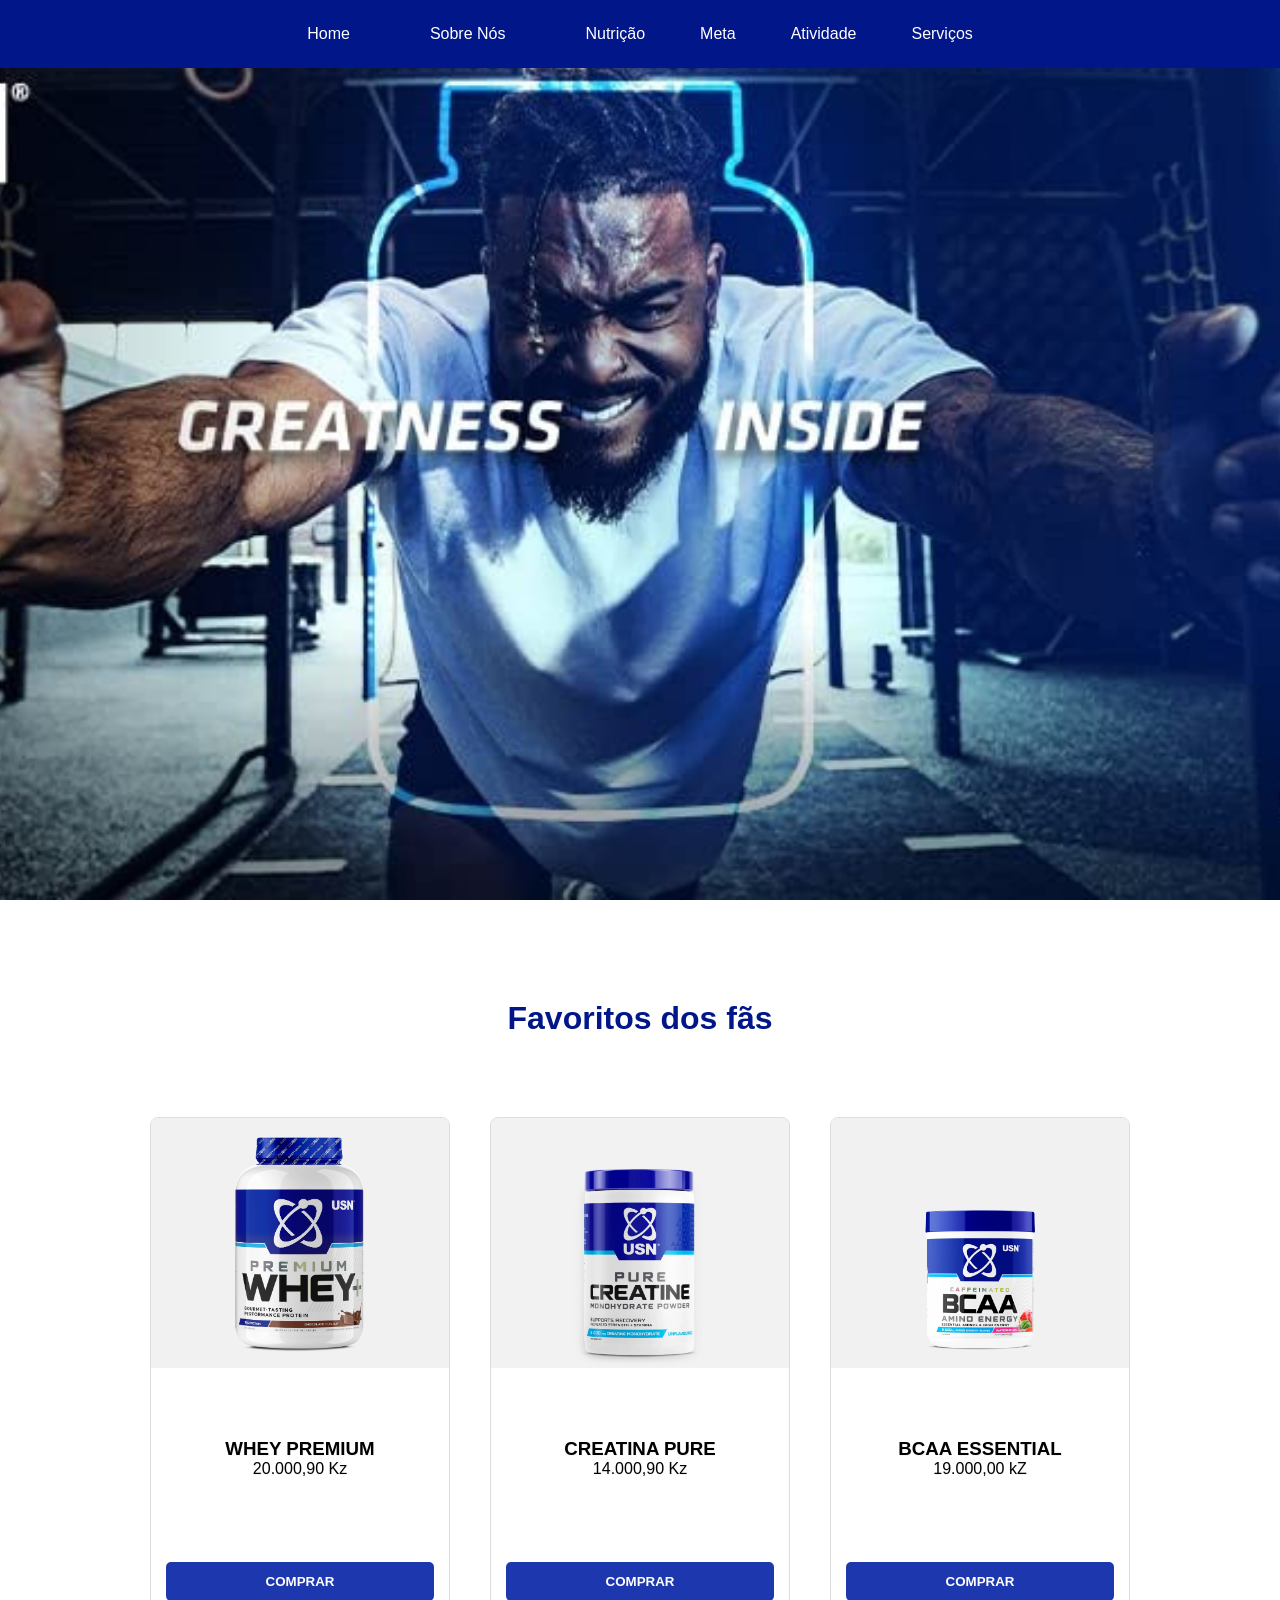
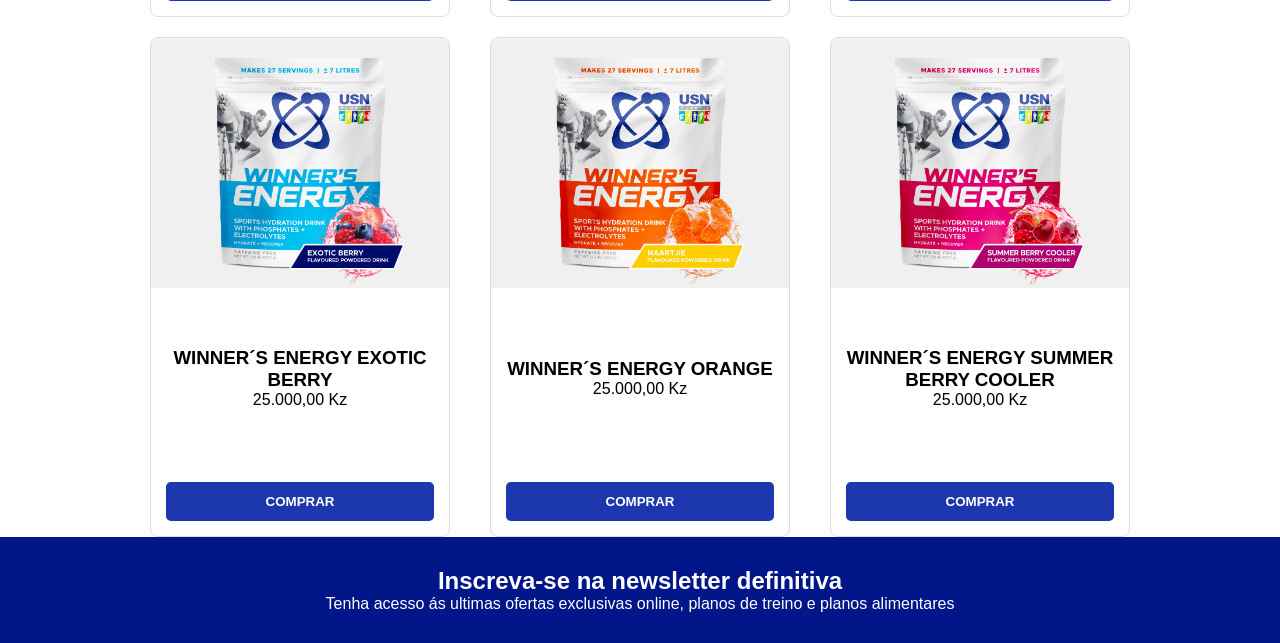
==== index.html @ 667859dd "ADICIONEI NOVOS ARQUIVOS NA PASTA" ====
<!DOCTYPE html>
<html lang="pt-br">

<head>
    <meta charset="UTF-8">
    <link rel="stylesheet" href="style.css">
    <meta name="viewport" content="width=device-width, initial-scale=1.0">
    <title>Stander</title>
</head>
<header class="cabecalho">

    <nav class="menu">

        <ul>
            <li><a href="#">Home</a>
            <li>
            <li><a href="#">Sobre Nós</a>
            <li>
            <li><a href="#">Nutrição</a></li>
            <li><a href="#">Meta</a></li>
            <li><a href="#">Atividade</a></li>
            <li><a href="#">Serviços</a></li>

        </ul>
    </nav>

</header>
<div class="capa">
    <img src="img/t.jpg" alt="">

</div>

<body>

    <main>


        <h1 class="titulo"> Favoritos dos fãs </h1>
        <section class="container-produtos">
            <!-- Repita este bloco 6 vezes -->

            <div class="card">
                <img src="img/USN-whey-plus-protein-4.41lbs-choc.webp" alt="Suplemento">
                <div class="card-content">
                    <h3>WHEY PREMIUM</h3>
                    <p> 20.000,90 Kz</p>
                </div>
                <button class="btn-comprar"> <a class="link" target="_blank" href="card/whey.html"> Comprar</a></button>
            </div>


            <div class="card">
                <img src="img/cretina.webp" alt="Suplemento">
                <div class="card-content">
                    <h3>CREATINA PURE</h3>
                    <p>14.000,90 Kz</p>
                </div>
                <button class="btn-comprar "><a class="link" target="_blank"
                        href="card/creatina.html">Comprar</a></button>
            </div>


            <div class="card">
                <img src="img/USN-bcaa-essential-amino-energy-400g-watermelon.webp" alt="Suplemento">
                <div class="card-content">
                    <h3>BCAA ESSENTIAL</h3>
                    <p> 19.000,00 kZ</p>
                </div>
                <button class="btn-comprar"><a class="link" target="_blank" href="card/bcaa.html">Comprar</a></button>
            </div>


            <div class="card">
                <img src="img/energetico 1.webp" alt="Suplemento">
                <div class="card-content">
                    <h3>WINNER´S ENERGY EXOTIC BERRY </h3>
                    <p>25.000,00 Kz</p>
                </div>
                <button class="btn-comprar"><a class="link" target="_blank" href="card/winner.html">Comprar</a></button>
            </div>

            <div class="card">
                <img src="img/energetico2.webp" alt="Suplemento">
                <div class="card-content">
                    <h3>WINNER´S ENERGY ORANGE</h3>
                    <p>25.000,00 Kz</p>
                </div>
                <button class="btn-comprar"><a class="link" target="_blank" href="card/winner.html">Comprar</a></button>
            </div>

            <div class="card">
                <img src="img/energetico3.webp" alt="Suplemento">
                <div class="card-content">
                    <h3>WINNER´S ENERGY SUMMER BERRY COOLER</h3>
                    <p>25.000,00 Kz</p>
                </div>
                <button class="btn-comprar"><a class="link" target="_blank" href="card/winner.html">Comprar</a></button>
            </div>
            <!-- ... -->
        </section>
    </main>
    <footer>
        <h2>Inscreva-se na newsletter definitiva</h2>
        <p>Tenha acesso ás ultimas ofertas exclusivas online, planos de treino e planos alimentares</p>

    </footer>
</body>

</html>
---- style.css ----
/* RESET GLOBAL: Remove espaços padrões do navegador e define o cálculo de largura */
* {
    box-sizing: border-box;
    /* Faz com que padding e border não aumentem o tamanho do elemento */
    margin: 0;
    padding: 0;
    font-family: 'Roboto', sans-serif;
}

.cabecalho {
    position: fixed;
    top: 0;
    left: 0;
    width: 100%;
    /* Garante que o menu atravesse a tela toda */
    z-index: 1000;
    /* REMOVIDO o "px" - agora funciona! */
}

/* --- MENU DE NAVEGAÇÃO --- */
.menu {
    background-color: #001689;

    /* Cor de fundo escura */

}

.menu ul {
    display: flex;
    /* Coloca os itens da lista lado a lado */
    justify-content: center;
    /* Centraliza os links horizontalmente */
    align-items: center;
    /* Alinha verticalmente no centro */
    gap: 25px;
    /* Espaço entre cada link */
    list-style: none;
    /* Remove as "bolinhas" da lista */
    padding: 15px 0;
}

.menu a {
    color: #fff;
    text-decoration: none;
    /* Remove o sublinhado dos links */
    padding: 10px 15px;
    font-weight: 500;
    transition: 0.3s;
    /* Deixa o efeito de hover suave */
    display: block;
    /* Faz o link ocupar toda a área do botão */
}

.link {
    color: #fff;
    text-decoration: none;
    /* Remove o sublinhado dos links */
}

.menu a:hover {
    text-decoration: underline;
    /* Cor vermelha ao passar o mouse */
    border-radius: 5px;
}

/* 1. AJUSTE NA TAG MAIN (O PAI) */
/* Removi o ponto (.) pois no seu HTML é uma tag, não uma classe */
main {
    display: flex;
    flex-direction: column;
    align-items: center;
    /* Centraliza o container horizontalmente */
    width: 100%;
    min-height: 100vh;
    background-color: white;
    padding-top: 100px;
}

.capa {


    /* Garante que nada saia dos limites */
    line-height: 0;
    /* Ajuda a colar a imagem no elemento acima */
    text-align: center;
    width: 100%;
    overflow: hidden;




}

.capa img {
    width: 100%;
    height: 100vh;
    /* Diminuímos de 20% para 12% da altura da tela */
    object-fit: cover;
    /* Continua protegendo a imagem de distorcer */
    object-position: center;
    display: block;
}

.titulo {
    text-align: center;
    width: 100%;
    margin-bottom: 30px;
    color: #001689;
    /* Aumentei um pouco o espaço para os cards */



    /* Sua formatação */
    font-size: 2rem;
    font-family: 'Montserrat', sans-serif;
    font-weight: 10px;



    /* Opcional: deixa mais imponente */

}




/* 2. AJUSTE NO CONTAINER */
.container-produtos {
    display: grid;
    /* Trava 3 colunas iguais */
    grid-template-columns: repeat(3, 1fr);
    gap: 20px;

    /* Centralização do Grid */
    justify-content: center;
    /* Centraliza as colunas */
    justify-items: center;
    /* Centraliza os cards dentro das colunas */

    width: 100%;
    max-width: 1000px;
    /* Ajuste conforme a largura dos seus 3 cards */
    margin-top: 50px;

}

/* 3. O CARD */
.card {
    border: 1px solid #ddd;
    border-radius: 8px;
    background-color: #fff;
    display: flex;
    flex-direction: column;
    justify-content: space-between;
    width: 300px;
    /* Largura fixa do card */
    height: 500px;
    overflow: hidden;
    /* Para a imagem respeitar a borda arredondada */
    text-align: center;
    text-shadow: 1px 1px 2px solid black;
}

/* IMAGEM SEM ESPAÇOS */
.card img {
    width: 100%;
    height: 250px;
    object-fit: cover;
    display: block;
}

/* TEXTO INTERNO */
.card-content {
    padding: 15px;
    flex-grow: 1;
    display: flex;
    flex-direction: column;
    justify-content: center;

    text-shadow: 0.5px 0.5px 1px rgba(0, 0, 0, 0.05);
}

/* BOTÃO */
.btn-comprar {
    background-color: #1D37AE;
    color: white;
    border: none;
    padding: 12px;
    margin: 15px;
    border-radius: 5px;
    cursor: pointer;
    font-weight: bold;
    text-transform: uppercase;
    transition: 0.3s;
}

.btn-comprar:hover {
    background-color: #111111;
}

/* --- RESPONSIVIDADE --- */
@media (max-width: 992px) {
    .container-produtos {
        grid-template-columns: repeat(2, 1fr);
        /* 2 colunas para tablet */
    }
}

@media (max-width: 650px) {
    .container-produtos {
        grid-template-columns: 1fr;
        /* 1 coluna para celular */
    }
}



footer {
    background-color: #001689;

    text-align: center;
    padding: 30px 5%;
    text-align: center;
    color: white;
}
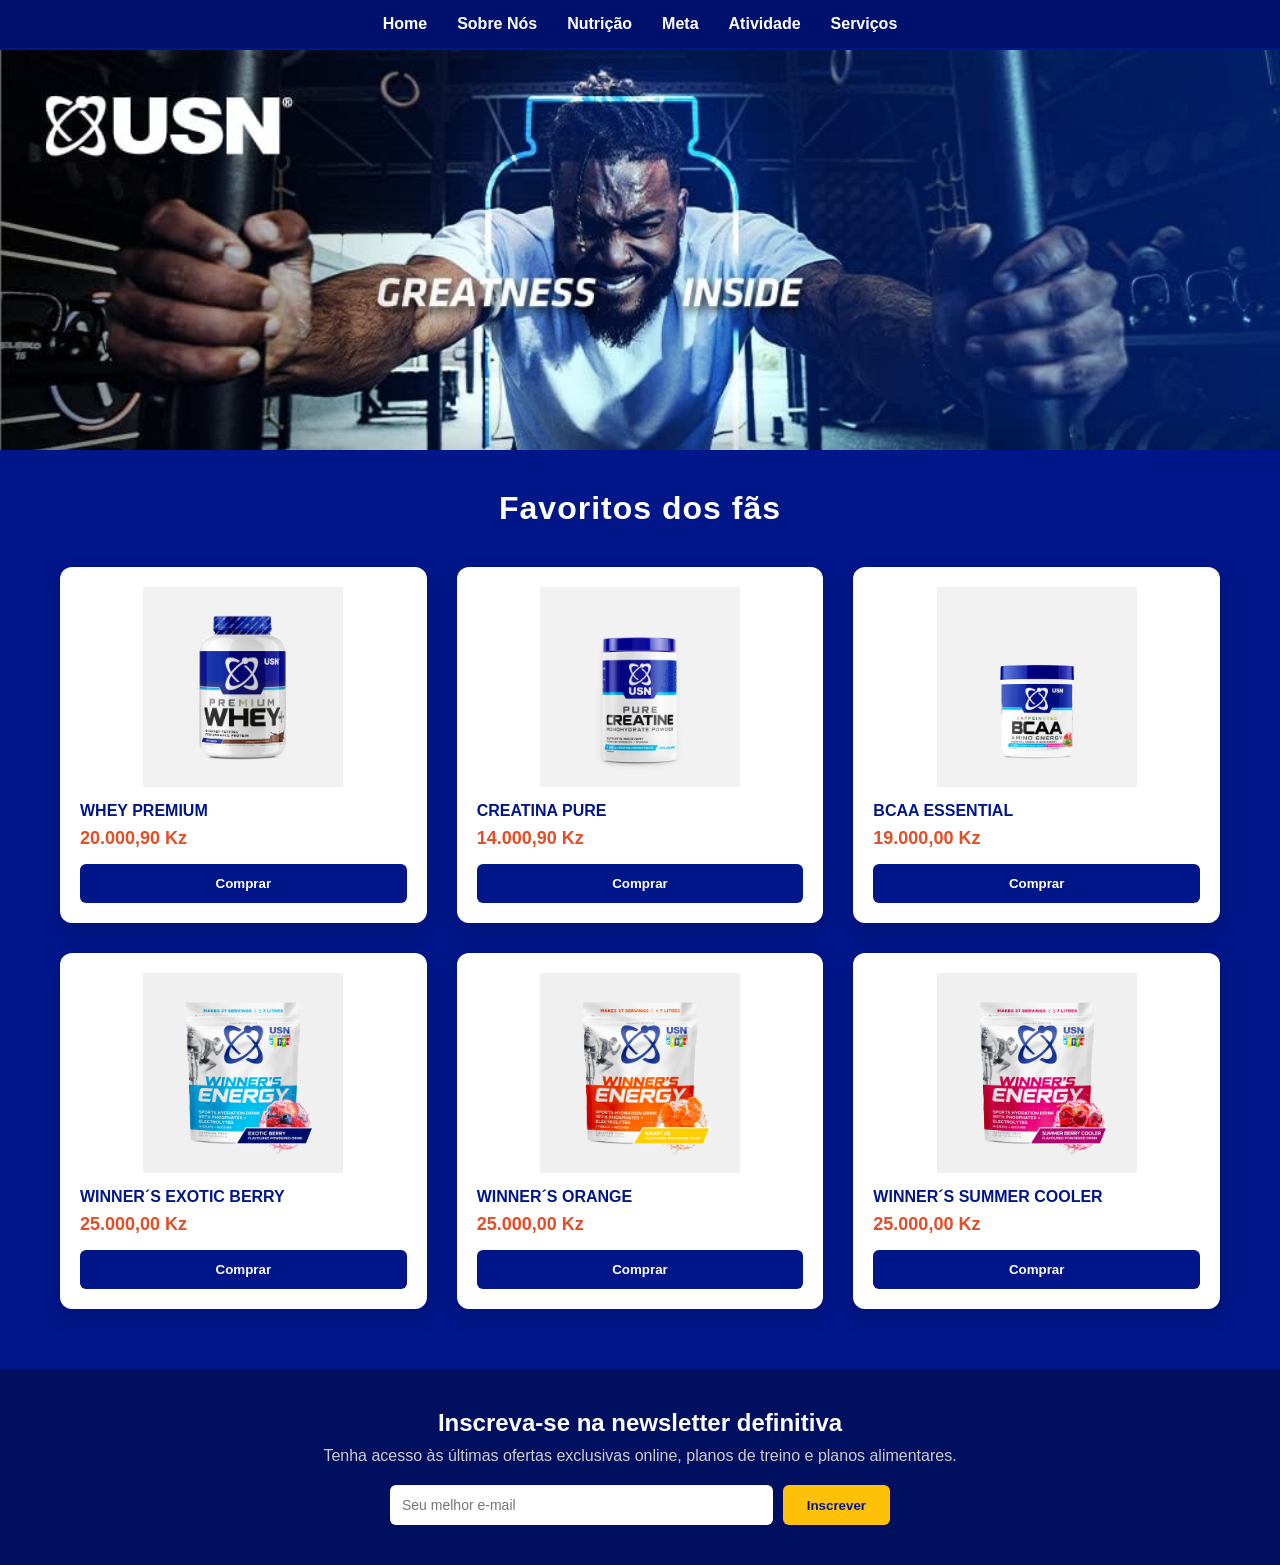
==== commit 838d3cfe: "troquei o nome do doucumento html" ====
--- a/index.html
+++ b/index.html
@@ -3,107 +3,113 @@
 
 <head>
     <meta charset="UTF-8">
-    <link rel="stylesheet" href="style.css">
+    <link rel="stylesheet" href="design.css">
     <meta name="viewport" content="width=device-width, initial-scale=1.0">
-    <title>Stander</title>
+    <title>Stander | Suplementos Premium</title>
 </head>
-<header class="cabecalho">
-
-    <nav class="menu">
-
-        <ul>
-            <li><a href="#">Home</a>
-            <li>
-            <li><a href="#">Sobre Nós</a>
-            <li>
-            <li><a href="#">Nutrição</a></li>
-            <li><a href="#">Meta</a></li>
-            <li><a href="#">Atividade</a></li>
-            <li><a href="#">Serviços</a></li>
-
-        </ul>
-    </nav>
-
-</header>
-<div class="capa">
-    <img src="img/t.jpg" alt="">
-
-</div>
 
 <body>
+    <header class="cabecalho">
+        <nav class="menu">
+            <ul>
+                <li><a target="_blank" href="demo.html">Home</a></li>
+                <li><a target="_blank" href="menu/sobre_nos.html">Sobre Nós</a></li>
+                <li><a target="_blank" href="menu/nutricao.html">Nutrição</a></li>
+                <li><a target="_blank" href="menu/atividade.html">Meta</a></li>
+                <li><a target="_blank" href="menu/atividade.html">Atividade</a></li>
+                <li><a target="_blank" href="menu/servico.html">Serviços</a></li>
+            </ul>
+        </nav>
+    </header>
+
+    <div class="capa">
+        <img src="img/t.jpg" alt="Banner Principal Stander">
+    </div>
 
     <main>
+        <h1 class="titulo">Favoritos dos fãs</h1>
 
-
-        <h1 class="titulo"> Favoritos dos fãs </h1>
         <section class="container-produtos">
-            <!-- Repita este bloco 6 vezes -->
 
             <div class="card">
-                <img src="img/USN-whey-plus-protein-4.41lbs-choc.webp" alt="Suplemento">
+                <img src="img/USN-whey-plus-protein-4.41lbs-choc.webp" alt="Whey Premium">
                 <div class="card-content">
                     <h3>WHEY PREMIUM</h3>
-                    <p> 20.000,90 Kz</p>
+                    <p class="preco">20.000,90 Kz</p>
                 </div>
-                <button class="btn-comprar"> <a class="link" target="_blank" href="card/whey.html"> Comprar</a></button>
-            </div>
-
-
-            <div class="card">
-                <img src="img/cretina.webp" alt="Suplemento">
-                <div class="card-content">
-                    <h3>CREATINA PURE</h3>
-                    <p>14.000,90 Kz</p>
-                </div>
-                <button class="btn-comprar "><a class="link" target="_blank"
-                        href="card/creatina.html">Comprar</a></button>
-            </div>
-
-
-            <div class="card">
-                <img src="img/USN-bcaa-essential-amino-energy-400g-watermelon.webp" alt="Suplemento">
-                <div class="card-content">
-                    <h3>BCAA ESSENTIAL</h3>
-                    <p> 19.000,00 kZ</p>
-                </div>
-                <button class="btn-comprar"><a class="link" target="_blank" href="card/bcaa.html">Comprar</a></button>
-            </div>
-
-
-            <div class="card">
-                <img src="img/energetico 1.webp" alt="Suplemento">
-                <div class="card-content">
-                    <h3>WINNER´S ENERGY EXOTIC BERRY </h3>
-                    <p>25.000,00 Kz</p>
-                </div>
-                <button class="btn-comprar"><a class="link" target="_blank" href="card/winner.html">Comprar</a></button>
+                <a target="_blank" href="card/whey.html" class="link-comprar">
+                    <button class="btn-comprar">Comprar</button>
+                </a>
             </div>
 
             <div class="card">
-                <img src="img/energetico2.webp" alt="Suplemento">
+                <img src="img/cretina.webp" alt="Creatina Pure">
                 <div class="card-content">
-                    <h3>WINNER´S ENERGY ORANGE</h3>
-                    <p>25.000,00 Kz</p>
+                    <h3>CREATINA PURE</h3>
+                    <p class="preco">14.000,90 Kz</p>
                 </div>
-                <button class="btn-comprar"><a class="link" target="_blank" href="card/winner.html">Comprar</a></button>
+                <a target="_blank" href="card/creatina.html" class="link-comprar">
+                    <button class="btn-comprar">Comprar</button>
+                </a>
             </div>
 
             <div class="card">
-                <img src="img/energetico3.webp" alt="Suplemento">
+                <img src="img/USN-bcaa-essential-amino-energy-400g-watermelon.webp" alt="BCAA Essential">
                 <div class="card-content">
-                    <h3>WINNER´S ENERGY SUMMER BERRY COOLER</h3>
-                    <p>25.000,00 Kz</p>
+                    <h3>BCAA ESSENTIAL</h3>
+                    <p class="preco">19.000,00 Kz</p>
                 </div>
-                <button class="btn-comprar"><a class="link" target="_blank" href="card/winner.html">Comprar</a></button>
+                <a target="_blank" href="card/bcaa.html" class="link-comprar">
+                    <button class="btn-comprar">Comprar</button>
+                </a>
             </div>
-            <!-- ... -->
+
+            <div class="card">
+                <img src="img/energetico 1.webp" alt="Winner's Energy Exotic">
+                <div class="card-content">
+                    <h3>WINNER´S EXOTIC BERRY</h3>
+                    <p class="preco">25.000,00 Kz</p>
+                </div>
+                <a target="_blank" href="card/winner.html" class="link-comprar">
+                    <button class="btn-comprar">Comprar</button>
+                </a>
+            </div>
+
+            <div class="card">
+                <img src="img/energetico2.webp" alt="Winner's Energy Orange">
+                <div class="card-content">
+                    <h3>WINNER´S ORANGE</h3>
+                    <p class="preco">25.000,00 Kz</p>
+                </div>
+                <a target="_blank" href="card/winner.html" class="link-comprar">
+                    <button class="btn-comprar">Comprar</button>
+                </a>
+            </div>
+
+            <div class="card">
+                <img src="img/energetico3.webp" alt="Winner's Energy Summer">
+                <div class="card-content">
+                    <h3>WINNER´S SUMMER COOLER</h3>
+                    <p class="preco">25.000,00 Kz</p>
+                </div>
+                <a target="_blank" href="card/winner.html" class="link-comprar">
+                    <button class="btn-comprar">Comprar</button>
+                </a>
+            </div>
+
         </section>
     </main>
-    <footer>
+
+    <footer class="rodape">
         <h2>Inscreva-se na newsletter definitiva</h2>
-        <p>Tenha acesso ás ultimas ofertas exclusivas online, planos de treino e planos alimentares</p>
+        <p>Tenha acesso às últimas ofertas exclusivas online, planos de treino e planos alimentares.</p>
+        <div class="newsletter-box">
+            <input type="email" id="email-news" placeholder="Seu melhor e-mail">
+            <button id="btn-inscrever">Inscrever</button>
+        </div>
+    </footer>
 
-    </footer>
+    <script src="script.js"></script>
 </body>
 
 </html>
--- a/design.css
+++ b/design.css
@@ -0,0 +1,200 @@
+/* Reset básico para zerar margens e espaçamentos padrão do navegador */
+* {
+    margin: 0;
+    padding: 0;
+    box-sizing: border-box;
+}
+
+/* Corpo do site usando o fundo azul profissional solicitado */
+body {
+    font-family: 'Segoe UI', Tahoma, Geneva, Verdana, sans-serif;
+    background-color: #001689;
+    color: #ffffff;
+    overflow-x: hidden;
+}
+
+/* Cabeçalho e Menu */
+.cabecalho {
+    background-color: rgba(0, 0, 0, 0.2);
+    backdrop-filter: blur(10px);
+    /* Efeito de vidro desfocado moderno */
+    position: fixed;
+    width: 100%;
+    top: 0;
+    z-index: 1000;
+    padding: 15px 0;
+}
+
+.menu ul {
+    list-style: none;
+    display: flex;
+    justify-content: center;
+    gap: 30px;
+}
+
+.menu ul li a {
+    color: #ffffff;
+    text-decoration: none;
+    font-weight: 600;
+    font-size: 16px;
+    transition: color 0.3s;
+}
+
+.menu ul li a:hover {
+    color: #ffc107;
+    /* Amarelo destaque ao passar o mouse */
+}
+
+/* Banner de Capa */
+.capa {
+    margin-top: 50px;
+    /* Evita que o menu fixo cubra a imagem */
+    width: 100%;
+    max-height: 400px;
+    overflow: hidden;
+}
+
+.capa img {
+    width: 100%;
+    height: 100%;
+    object-fit: cover;
+}
+
+/* Área de Produtos */
+main {
+    max-width: 1200px;
+    margin: 40px auto;
+    padding: 0 20px;
+}
+
+.titulo {
+    text-align: center;
+    font-size: 32px;
+    margin-bottom: 40px;
+    letter-spacing: 1px;
+}
+
+/* Layout Responsivo para os Cards de Produtos */
+.container-produtos {
+    display: grid;
+    grid-template-columns: repeat(auto-fit, minmax(280px, 1fr));
+    gap: 30px;
+}
+
+/* Estilização Premium dos Cards */
+.card {
+    background-color: #ffffff;
+    color: #1a1a1a;
+    border-radius: 12px;
+    overflow: hidden;
+    box-shadow: 0 8px 20px rgba(0, 0, 0, 0.15);
+    display: flex;
+    flex-direction: column;
+    justify-content: space-between;
+    padding: 20px;
+
+    /* PREPARAÇÃO PARA ANIMAÇÃO JS: */
+    opacity: 0;
+    /* Começa invisível */
+    transform: translateY(40px);
+    /* Começa um pouco abaixo */
+    transition: transform 0.6s ease, opacity 0.6s ease, box-shadow 0.3s;
+}
+
+/* Classe que o JavaScript vai adicionar dinamicamente */
+.card.mostrar {
+    opacity: 1;
+    transform: translateY(0);
+}
+
+/* Hover nos Cards */
+.card:hover {
+    transform: translateY(-8px) scale(1.02);
+    box-shadow: 0 12px 25px rgba(255, 193, 7, 0.2);
+}
+
+.card img {
+    width: 100%;
+    height: 200px;
+    object-fit: contain;
+    margin-bottom: 15px;
+}
+
+.card-content h3 {
+    font-size: 16px;
+    margin-bottom: 8px;
+    color: #001689;
+}
+
+.card-content .preco {
+    font-size: 18px;
+    font-weight: bold;
+    color: #e44d26;
+    margin-bottom: 15px;
+}
+
+/* Botões */
+.link-comprar {
+    text-decoration: none;
+    width: 100%;
+}
+
+.btn-comprar {
+    width: 100%;
+    background-color: #001689;
+    color: white;
+    border: none;
+    padding: 12px;
+    font-weight: bold;
+    border-radius: 6px;
+    cursor: pointer;
+    transition: background 0.3s;
+}
+
+.btn-comprar:hover {
+    background-color: #ffc107;
+    color: #001689;
+}
+
+/* Rodapé e Newsletter */
+.rodape {
+    background-color: rgba(0, 0, 0, 0.3);
+    padding: 40px 20px;
+    text-align: center;
+    margin-top: 60px;
+}
+
+.rodape h2 {
+    margin-bottom: 10px;
+}
+
+.rodape p {
+    color: #cccccc;
+    margin-bottom: 20px;
+}
+
+.newsletter-box {
+    display: flex;
+    justify-content: center;
+    gap: 10px;
+    max-width: 500px;
+    margin: 0 auto;
+}
+
+.newsletter-box input {
+    flex: 1;
+    padding: 12px;
+    border: none;
+    border-radius: 6px;
+    font-size: 14px;
+}
+
+.newsletter-box button {
+    padding: 12px 24px;
+    background-color: #ffc107;
+    color: #001689;
+    border: none;
+    font-weight: bold;
+    border-radius: 6px;
+    cursor: pointer;
+}
